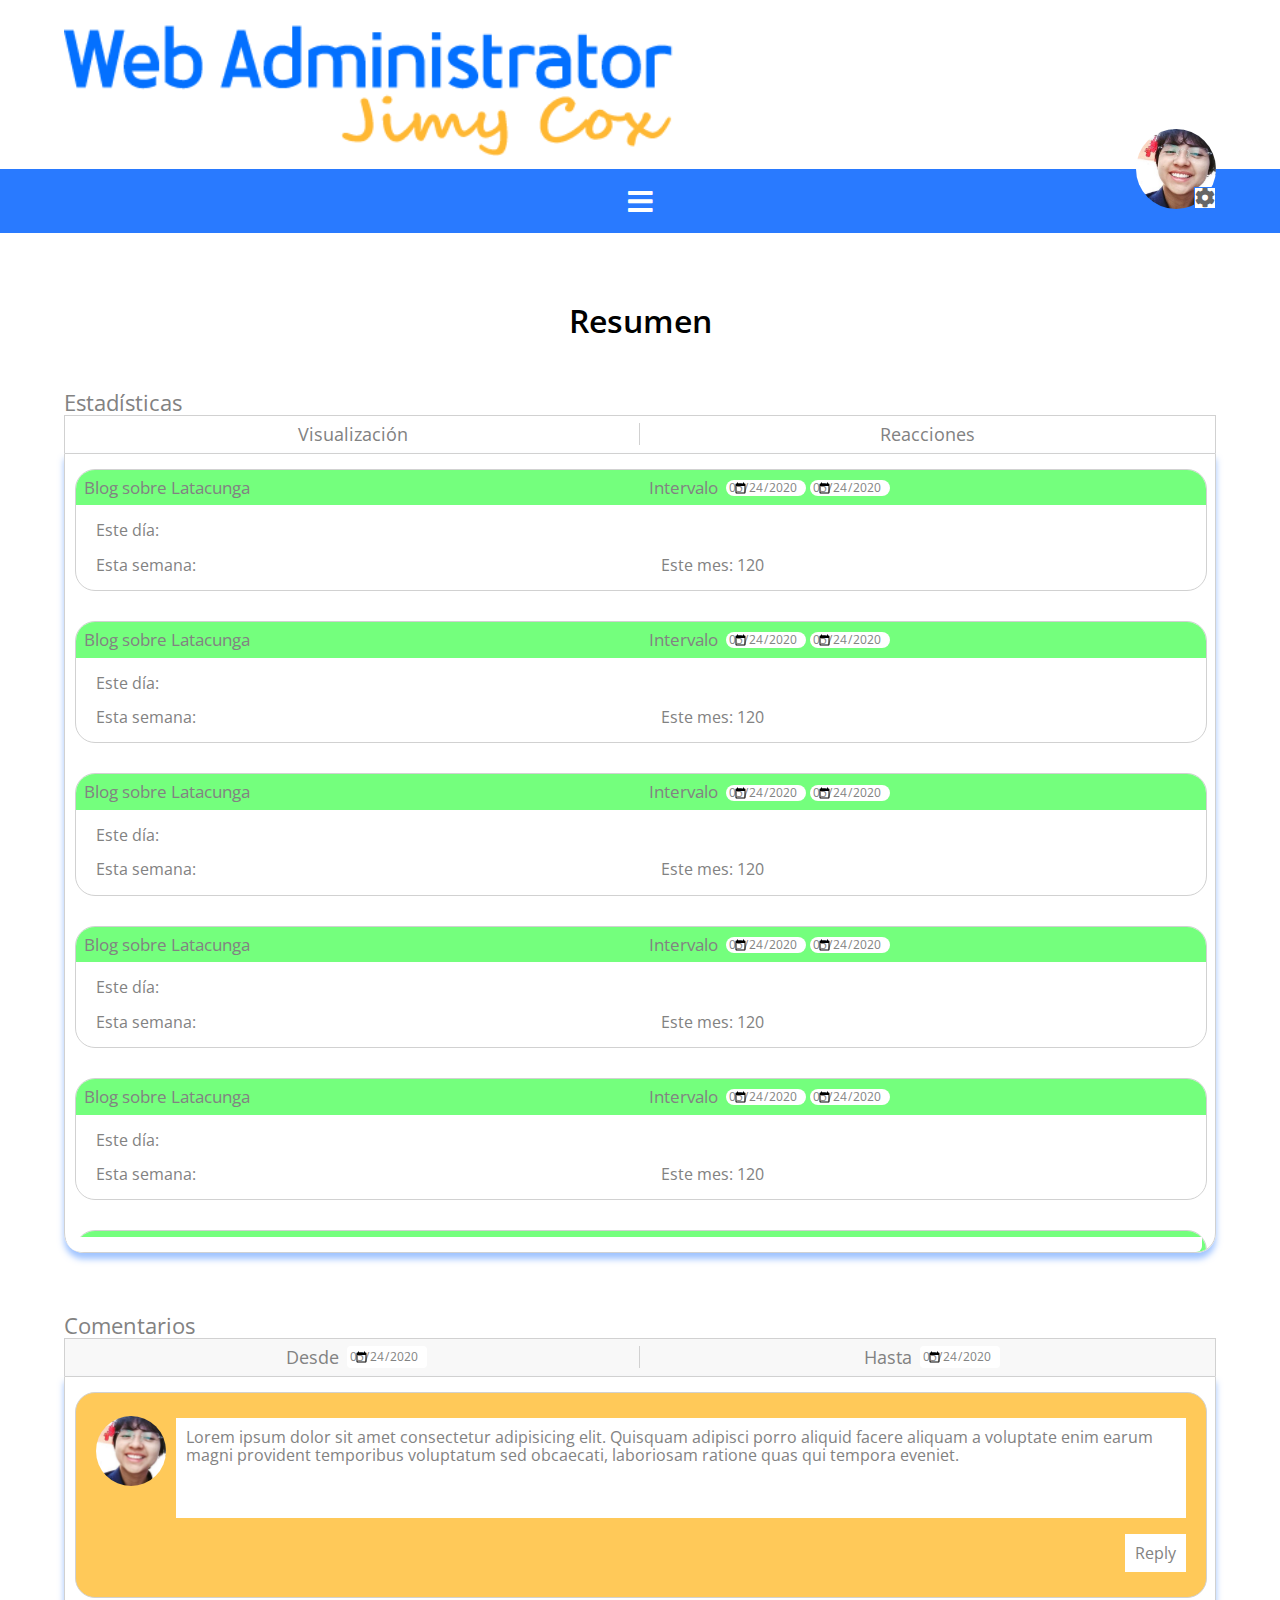
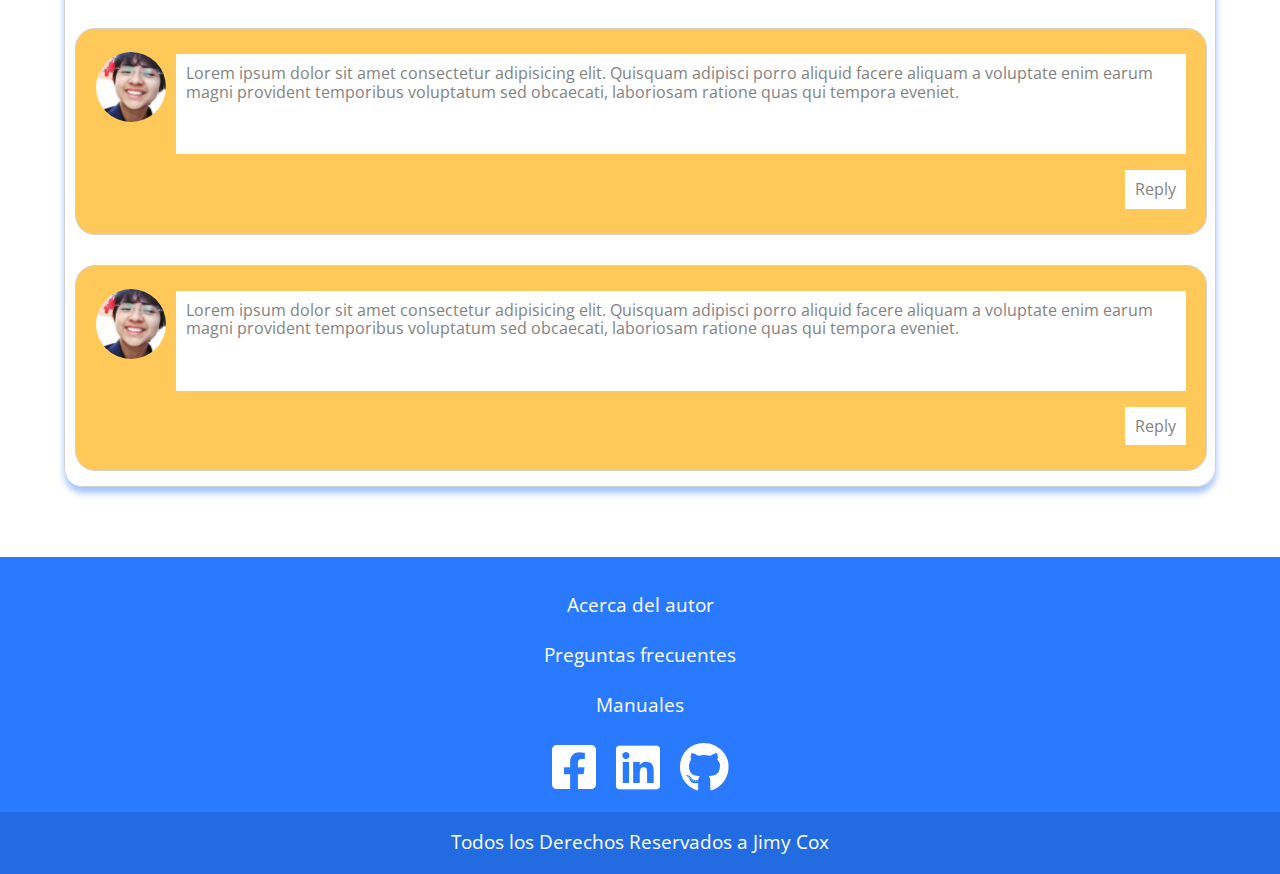
==== index.html @ 7168eea7 "Front End Index.html terminado" ====
<!DOCTYPE html>
<html lang="en">
<head>
    <meta charset="UTF-8">
    <meta name="viewport" content="width=device-width, initial-scale=1.0">
    
    <link href="https://fonts.googleapis.com/css2?family=Open+Sans:wght@400;600;700&display=swap" rel="stylesheet">
    <link rel="stylesheet" href="css/normalize.css">
    <link rel="stylesheet" href="fontawesome/css/all.min.css">
    <link rel="stylesheet" href="css/styles.css">
    <title>Web Administrator</title>
</head>
<body>
    <header>
        <div class="contenedor">
            <a href="index.html"><img src="Iconos/logo.png" alt="Logo Web Administrator"></a>
        </div>
        <nav class="barra">

            <div class="contenedor">
                
                    <label for="trigger" id="palanca" class="centrar-texto"><i class="fas fa-bars"></i></label>
                    <input type="checkbox" id="trigger">
                    
                <ul class="opciones">
                    <li class="centrar-texto"><a href="publicar.html">Publicar</a></li>
                    <li class="centrar-texto"><a href="administrar.html">Administrar</a></li>
                </ul>

                <div class="perfil">
                    <div class="usuario">
                        <i class="fas fa-cog"></i>
                        <img src="img/user.jpg" alt="usuario">
                        
                    </div>
                </div>
            </div>
            
        </nav>
    </header>

    <main class="contenedor resumen">
        <h1 class="centrar-texto">Resumen</h1>

        
        <section>
            <h2>Estadísticas</h2>
            
            <div class="card-dosTitulo">
                <h3 class="centrar-texto">Visualización</h3>
                <h3 class="centrar-texto">Reacciones</h3>
            </div>
                
            <div class="borde-corte">
                <ul class="card">
                    <li class="opcion-card">
                        <div class="opcion-dosTitulo estadistica"><!---Ya hablo de este tema-->
                            <h4>Blog sobre Latacunga</h4>
                            <div class="sub-contenido">
                                <h4>Intervalo</h4>
                                <div class="intervalo">
                                    <input type="date" id="start" name="trip-start"
                                    value="2020-05-24"
                                    min="2020-02-24" max="2020-05-24" required="required">

                                    <input type="date" id="end" name="trip-start"
                                        value="2020-05-24"
                                        min="2020-02-24" max="2020-05-24" required="required">
                                </div>
                            </div>
                        </div>
                        <!--Contenido de la opcion-->
                        <div class="contenido-flexible contenido-estadistica">
                            <div>
                                <p>Este día:</p>
                                <p>Esta semana:</p>
                            </div>
                            <p>Este mes: <span>120</span></p>
                        </div>
                    </li>

                    <li class="opcion-card">
                        <div class="opcion-dosTitulo estadistica"><!---Ya hablo de este tema-->
                            <h4>Blog sobre Latacunga</h4>
                            <div class="sub-contenido">
                                <h4>Intervalo</h4>
                                <div class="intervalo">
                                    <input type="date" id="start" name="trip-start"
                                    value="2020-05-24"
                                    min="2020-02-24" max="2020-05-24" required="required">

                                    <input type="date" id="end" name="trip-start"
                                        value="2020-05-24"
                                        min="2020-02-24" max="2020-05-24" required="required">
                                </div>
                            </div>
                        </div>
                        <!--Contenido de la opcion-->
                        <div class="contenido-flexible contenido-estadistica">
                            <div>
                                <p>Este día:</p>
                                <p>Esta semana:</p>
                            </div>
                            <p>Este mes: <span>120</span></p>
                        </div>
                    </li>

                    <li class="opcion-card">
                        <div class="opcion-dosTitulo estadistica"><!---Ya hablo de este tema-->
                            <h4>Blog sobre Latacunga</h4>
                            <div class="sub-contenido">
                                <h4>Intervalo</h4>
                                <div class="intervalo">
                                    <input type="date" id="start" name="trip-start"
                                    value="2020-05-24"
                                    min="2020-02-24" max="2020-05-24" required="required">

                                    <input type="date" id="end" name="trip-start"
                                        value="2020-05-24"
                                        min="2020-02-24" max="2020-05-24" required="required">
                                </div>
                            </div>
                        </div>
                        <!--Contenido de la opcion-->
                        <div class="contenido-flexible contenido-estadistica">
                            <div>
                                <p>Este día:</p>
                                <p>Esta semana:</p>
                            </div>
                            <p>Este mes: <span>120</span></p>
                        </div>
                    </li>

                    <li class="opcion-card">
                        <div class="opcion-dosTitulo estadistica"><!---Ya hablo de este tema-->
                            <h4>Blog sobre Latacunga</h4>
                            <div class="sub-contenido">
                                <h4>Intervalo</h4>
                                <div class="intervalo">
                                    <input type="date" id="start" name="trip-start"
                                    value="2020-05-24"
                                    min="2020-02-24" max="2020-05-24" required="required">

                                    <input type="date" id="end" name="trip-start"
                                        value="2020-05-24"
                                        min="2020-02-24" max="2020-05-24" required="required">
                                </div>
                            </div>
                        </div>
                        <!--Contenido de la opcion-->
                        <div class="contenido-flexible contenido-estadistica">
                            <div>
                                <p>Este día:</p>
                                <p>Esta semana:</p>
                            </div>
                            <p>Este mes: <span>120</span></p>
                        </div>
                    </li>


                    <li class="opcion-card">
                        <div class="opcion-dosTitulo estadistica"><!---Ya hablo de este tema-->
                            <h4>Blog sobre Latacunga</h4>
                            <div class="sub-contenido">
                                <h4>Intervalo</h4>
                                <div class="intervalo">
                                    <input type="date" id="start" name="trip-start"
                                    value="2020-05-24"
                                    min="2020-02-24" max="2020-05-24" required="required">

                                    <input type="date" id="end" name="trip-start"
                                        value="2020-05-24"
                                        min="2020-02-24" max="2020-05-24" required="required">
                                </div>
                            </div>
                        </div>
                        <!--Contenido de la opcion-->
                        <div class="contenido-flexible contenido-estadistica">
                            <div>
                                <p>Este día:</p>
                                <p>Esta semana:</p>
                            </div>
                            <p>Este mes: <span>120</span></p>
                        </div>
                    </li>


                    <li class="opcion-card">
                        <div class="opcion-dosTitulo estadistica"><!---Ya hablo de este tema-->
                            <h4>Blog sobre Latacunga</h4>
                            <div class="sub-contenido">
                                <h4>Intervalo</h4>
                                <div class="intervalo">
                                    <input type="date" id="start" name="trip-start"
                                    value="2020-05-24"
                                    min="2020-02-24" max="2020-05-24" required="required">

                                    <input type="date" id="end" name="trip-start"
                                        value="2020-05-24"
                                        min="2020-02-24" max="2020-05-24" required="required">
                                </div>
                            </div>
                        </div>
                        <!--Contenido de la opcion-->
                        <div class="contenido-flexible contenido-estadistica">
                            <div>
                                <p>Este día:</p>
                                <p>Esta semana:</p>
                            </div>
                            <p>Este mes: <span>120</span></p>
                        </div>
                    </li>
                </ul>
            </div>
        </section>


<!---------------Comentario--------------->
        <section>
            <h2>Comentarios</h2>
            <div class="card-dosTitulo">
                <div class="sub-contenido">
                    <h3 class="">Desde</h3>
                    <div class="intervalo comentario">
                        <input type="date" id="start" name="trip-start"
                                value="2020-05-24"
                                min="2020-02-24" max="2020-05-24" required="required">
                    </div>
                </div>
                <div class="sub-contenido">
                    <h3 class="">Hasta</h3>
                    <div class="intervalo comentario">
                        <input type="date" id="start" name="trip-start"
                        value="2020-05-24"
                        min="2020-02-24" max="2020-05-24" required="required">
                    </div>
                </div>
            </div>
            
            <div class="borde-corte">
                <ul class="card">
                    <li class="opcion-card comentario">
                        <div class="contenido-flexible">
                                <img src="img/user.jpg" alt="user">
                            <!--Comentario-->
                            <div class="contenedor-comentario">
                                <div class="contenido-comentario">
                                    <p>Lorem ipsum dolor sit amet consectetur adipisicing elit. 
                                        Quisquam adipisci porro aliquid facere aliquam a voluptate 
                                        enim earum magni provident temporibus voluptatum sed obcaecati, 
                                        laboriosam ratione quas qui tempora eveniet.</p>
                                    
                                </div>
                                <p class="boton-repply">Reply</p>
                            </div>
                        </div>
                    </li>

                    <li class="opcion-card comentario">
                        <div class="contenido-flexible">
                                <img src="img/user.jpg" alt="user">
                            <!--Comentario-->
                            <div class="contenedor-comentario">
                                <div class="contenido-comentario">
                                    <p>Lorem ipsum dolor sit amet consectetur adipisicing elit. 
                                        Quisquam adipisci porro aliquid facere aliquam a voluptate 
                                        enim earum magni provident temporibus voluptatum sed obcaecati, 
                                        laboriosam ratione quas qui tempora eveniet.</p>
                                    
                                </div>
                                <p class="boton-repply">Reply</p>
                            </div>
                        </div>
                    </li>

                    <li class="opcion-card comentario">
                        <div class="contenido-flexible">
                                <img src="img/user.jpg" alt="user">
                            <!--Comentario-->
                            <div class="contenedor-comentario">
                                <div class="contenido-comentario">
                                    <p>Lorem ipsum dolor sit amet consectetur adipisicing elit. 
                                        Quisquam adipisci porro aliquid facere aliquam a voluptate 
                                        enim earum magni provident temporibus voluptatum sed obcaecati, 
                                        laboriosam ratione quas qui tempora eveniet.</p>
                                    
                                </div>
                                <p class="boton-repply">Reply</p>
                            </div>
                        </div>
                    </li>

                </ul>
            </div>   
    
        </section>
    </main>

    <footer class="site-footer">
        <div class="contenedor">
            <ul class="informacion">
                <li><a href="">Acerca del autor</a></li>
                <li><a href="">Preguntas frecuentes</a></li>
                <li><a href="">Manuales</a></li>
            </ul>
            
            <ul class="redes-sociales">
                <li><a href=""><i class="fab fa-facebook-square"></i></a></li>
                <li><a href=""><i class="fab fa-linkedin"></i></a></li>
                <li><a href=""><i class="fab fa-github"></i></a></li>
            </ul>
            
            
        </div>
        <div class="barra-footer">
            <p class="centrar-texto">Todos los Derechos Reservados a Jimy Cox</p>
        </div>
    </footer>
</body>
</html>
---- css/styles.css ----
:root{
    --color-principal: #297AFF;
    --color-durazno: #FFC959;
    --color-letrasBody: #828282;
    --color-bordes: #D1D1D1;

    --fuente-principal: 'Open Sans', sans-serif;
}

html {
    box-sizing: border-box;
    font-size: 62.5%;
    font-family: var(--fuente-principal);
}
*, *:before, *:after {
    box-sizing: inherit;
}
body{
    font-size: 1.4rem;
    min-width: 323px;
    margin: 0rem;
}
h1{
    margin: 7rem 0rem 5rem 0rem;
    font-weight: 600;
    font-size: 3.2rem;
}
h2,
label{
    color: var(--color-letrasBody);
    font-weight: 400;
    margin: 0rem;
    font-size: 2.2rem;
}
input{
    border: 1px solid var(--color-bordes);
}
h3{
    margin: 0rem;
    padding: 0.8rem;
    font-weight: 400;
    color: var(--color-letrasBody);
    font-size: 1.8rem;
}
h4{
    margin: 0rem;
    padding: 0.8rem;
    font-weight: 400;
    color: var(--color-letrasBody);
    font-size: 1.7rem;
}
p{
    font-size: 1.6rem;
    color: var(--color-letrasBody);
}
img{
    width: 100%;
}
ul{
    list-style: none;
    padding: 0;
    margin: 0rem;
}
a{
    text-decoration: none;
    margin: 0rem;
}
/**Utilidades**/
.contenedor{
    max-width: 120rem;
    width: 90%;
    margin: 0 auto;
}
.centrar-texto{
    text-align: center;
}
.clearfix{
    overflow: hidden;
}
.card{
    width: 100%;
    border: 1px solid var(--color-bordes);
    box-shadow: 0px 6px 6px 0px rgba(66, 138, 255, 0.5);
    border-bottom-right-radius: 2rem;
    border-bottom-left-radius: 2rem;
    max-height: 80rem;
    overflow: auto;
}
.borde-corte{
    position: relative;
}
.borde-corte:after{
    position: absolute;
    content: "";
    bottom: 1px;
    height: 1.5rem;
    left: 2px;
    right: 1.4rem;
    background-color: white;
    border-bottom-left-radius: 2rem;
    border-bottom-right-radius: .8rem;
}
.card::-webkit-scrollbar {
    width: 9px;
}
.card::-webkit-scrollbar-thumb{
    background-color: #aaaaaa;
    border-radius: 25px;
    border-right: 1px solid white;
    position: relative;
}
.card-dosTitulo{
    display: flex;
    border-top: 1px solid var(--color-bordes);
    border-left: 1px solid var(--color-bordes);
    border-right: 1px solid var(--color-bordes);
    flex-wrap: wrap;
    /*justify-content: space-between;*/
}
.opcion-card{
    margin: 0rem .8rem 3rem 1rem;
    border: 1px solid var(--color-bordes);
    border-radius: 2rem;
    overflow: hidden;
}
.card > li:first-of-type{
    margin-top: 1.5rem;
}
.card > li:last-of-type{
    margin-bottom: 1.5rem;
}
.opcion-dosTitulo{
    display: flex;
    flex-wrap: wrap;
}
.boton-repply{
    padding: 1rem;
    background-color: white;
    transition: background-color 1s;
    cursor: pointer;
    display: inline-block;
    float: right;
    margin-bottom: 0rem;
}
.boton-repply:hover{
    padding: 1rem;
    background-color: #82828236;
}
/***Resumen contenido***/
.resumen section:last-of-type{
    margin-top: 6rem;
    margin-bottom: 6rem;
}

.subtitulo{
    padding:1rem 2rem;
    border: 1px solid var(--color-bordes);
    background-color: #00000007;
}

.contenido-flexible{
    display: flex;
}
/***Header***/
header a{
    display: block;
    max-width: 53%;
    margin-top: 1rem;
}

/**Site-Header**/
.site-footer{
    background-color: var(--color-principal);
    margin-top: 7rem;
    padding-top: 1.5rem;
    width: 100%;
}

.informacion li{
    line-height: 3rem;
    text-align: center;
    margin-top: 1.8rem;
}
.informacion a{
    display: inline-block;
    font-size: 1.9rem;
    color:white;
}
.informacion a:hover{
    color: #D1D1D1;
}

.redes-sociales{
    margin-top: 2rem;
    display: flex;
    justify-content: center;
    margin-bottom: 2rem;
}
.redes-sociales li{
    line-height: 0rem;
    font-size: 5rem;
    margin-left: 2rem;
}
.redes-sociales li:first-of-type{
    margin-left: 0rem;
}
.redes-sociales i{
    color: white;
}
.redes-sociales i:hover{
    color: #D1D1D1;
}

.barra-footer{
    background-color: #236be0;
}
.barra-footer p{
    margin: 0rem;
    color: white;
    padding: 2rem;
    font-size: 1.9rem;
}
/**Barra**/
.barra{
    background-color: var(--color-principal);

}
header .contenedor{
    padding: 1rem 0rem;
    position: relative;
}
.opciones{
    margin: 0rem;
    max-height: 0rem;
    transition: max-height 1s;
    overflow: hidden;
}
.opciones li{
    font-size: 2.5rem;
}
.opciones a{
    margin: 0rem;
    max-width: 100%;
    padding: 0.8rem;
    color: white;
}
.opciones a:hover{
    background-color: var(--color-durazno);
}
/**Menú responsive**/
#palanca{
    padding: 0.6rem;
    display: block;
    font-size: 2.8rem;
    color: white;
}
#palanca:hover{
    cursor: pointer;
    background-color: var(--color-durazno);
}
#trigger{
    display: none;
}
#trigger:checked ~ .opciones{
    max-height: 18rem;
    transition: max-height 1s;
}

/*************usuario**************/

.usuario{
    position: relative;
    width: 8rem;
}
.perfil{
    position: absolute;
    right: 0px;
    top: -4rem;
}
.usuario i{
    background-color: white;
    font-size: 2rem;
    color: #666666;
    border: 1px solid var(--color-principal);
    position: absolute;
    content: "";
    right: 0px;
    bottom: 3px;
}
.usuario img{
    border-radius: 10rem;
}

/*************RESUMEN****************/
.card-dosTitulo > h3,
.sub-contenido{
    width: 50%;
    min-width: 12rem;
}
.card-dosTitulo > h3:hover{
    background-color: #00000007;
    cursor: pointer;
}
.card-dosTitulo > h3:first-of-type{
    position: relative;
}
.card-dosTitulo > h3:first-of-type::after{
    position: absolute;
    border-right: 1px solid var(--color-bordes);
    content: "";
    height: 60%;
    right: 0;
    top: 0;
    bottom: 0;
    margin-top: auto;
    margin-bottom: auto;
}       
/******************/

input[type="date"]::-webkit-inner-spin-button{ 
    display: none; 
    -webkit-appearance: none; 
}

input[type="date"]{
    position: relative;
    font-size: 1.2rem;
    border: none;
    display: inline;
    padding: 0rem;
    width: 8rem;
    color: var(--color-letrasBody);
    border-radius: 2rem;
    padding-left: .2rem;

}
input[type="date"]::-webkit-calendar-picker-indicator{
    position: absolute;
    right: 0;
    background-color: unset;
    color: rgba(255, 255, 255, 0);
    width: 87%;
}

/*****contenido de estadísticas*****/
.opcion-dosTitulo.estadistica{
    background-color: #74FF7D;
}
.opcion-dosTitulo.estadistica > h4,
.opcion-dosTitulo.estadistica > div{
    width: 50%;
    min-width: 12rem;
}
.contenido-flexible.contenido-estadistica{
    flex-wrap: wrap;
}
.contenido-estadistica{
    position: relative;
}
.contenido-estadistica div,
.contenido-estadistica > p{
    width: 50%;
    padding-left: 2rem;
}
.contenido-estadistica > p{
    position: absolute;
    content:"";
    bottom: 0;
    right: 0;
    padding-right: 2rem;
}
/*Intervalo de fecha*/
.sub-contenido{
    display: flex;
    flex-wrap: wrap;
}
.intervalo{
    margin: 0rem 0rem .5rem .8rem;
}
@media (min-width: 611px) {
    .intervalo{
        margin: auto 0rem;
    }
}

/*************COMENTARIOS****************/
.card-dosTitulo > div:first-of-type{
    position: relative;
}
.card-dosTitulo > div:first-of-type::after{
    position: absolute;
    border-right: 1px solid var(--color-bordes);
    content: "";
    height: 60%;
    right: 0;
    top: 0;
    bottom: 0;
    margin-top: auto;
    margin-bottom: auto;
}
.card-dosTitulo .sub-contenido{
    justify-content: center;
}
.card-dosTitulo > div{
    background-color: #00000007;
}
.intervalo.comentario input{
    border-radius: .4rem;
    padding-top: .3rem;
    padding-bottom: .3rem;
}
@media (min-width: 366px) {
    .intervalo.comentario{
        margin: auto 0rem;
    }
}

/*Opcion comentario*/
.opcion-card.comentario{
    background-color: var(--color-durazno);
}
.comentario img{
    width: 7rem;
    height: 7rem;
    margin: 2.3rem 0rem 2rem 2rem;
    border-radius: 50%;
}
.contenedor-comentario{
    flex-grow: 2;
    margin: 2.5rem 2rem 2.5rem 1rem;
    overflow: hidden;
}

.contenido-comentario{
    background-color: white;
    padding: 1rem;
    min-height: 10rem;
    min-width: 10rem;
    overflow: auto; 
}
.contenido-comentario p{
    margin: 0rem;
}


/***Publicar nuevo blog***/
form select{
    background-color: white;
    border: 1px solid var(--color-bordes);
    width: 100%;
    font-size: 1.7rem;
    color: var(--color-letrasBody);
    text-align-last: center;
    border-bottom-right-radius: 3.5rem;
}
form input{
    border-bottom-right-radius: 3.5rem;
    width: 100%;
}
.contenedor-titulo .subtitulo{
    display: inline-block;
    margin-bottom: 1rem;
}
.contenedor-titulo #titulo{
    padding:1rem 2rem;
    font-size: 1.7rem;
    color: var(--color-letrasBody);
    height: 4.7rem;
}
#categoria option{
    color: var(--color-letrasBody);
    font-family: var(--fuente-principal);
    font-size: 1.7rem;
}
.formulario-edicion > .contenido-flexible{
    margin-bottom: 3rem;
}
.formulario-edicion > .contenido-flexible > div{
    margin-right: 1rem;
}
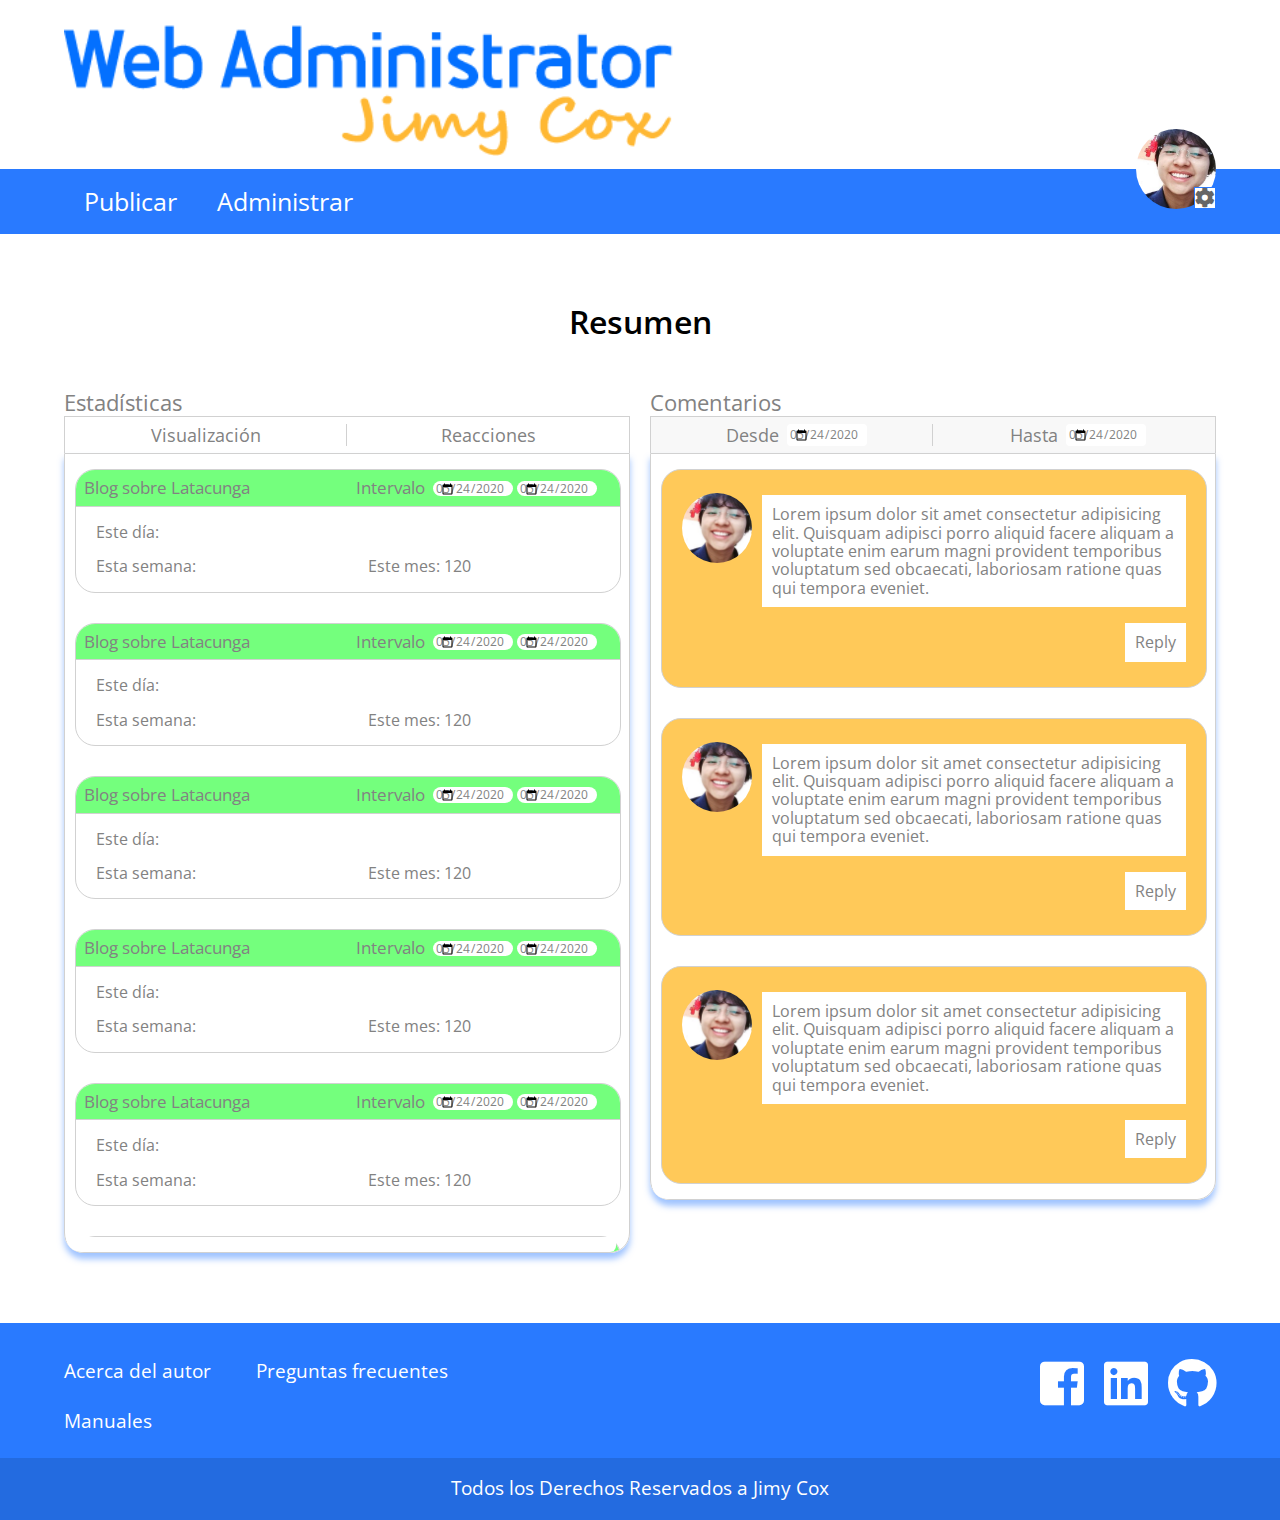
==== commit bb339282: "Front End - Versión Desktop finalizada" ====
--- a/index.html
+++ b/index.html
@@ -39,261 +39,262 @@
         </nav>
     </header>
 
-    <main class="contenedor resumen">
+    <main class="contenedor">
         <h1 class="centrar-texto">Resumen</h1>
 
-        
-        <section>
-            <h2>Estadísticas</h2>
-            
-            <div class="card-dosTitulo">
-                <h3 class="centrar-texto">Visualización</h3>
-                <h3 class="centrar-texto">Reacciones</h3>
-            </div>
+        <div class="resumen">
+            <section>
+                <h2>Estadísticas</h2>
                 
-            <div class="borde-corte">
-                <ul class="card">
-                    <li class="opcion-card">
-                        <div class="opcion-dosTitulo estadistica"><!---Ya hablo de este tema-->
-                            <h4>Blog sobre Latacunga</h4>
-                            <div class="sub-contenido">
-                                <h4>Intervalo</h4>
-                                <div class="intervalo">
-                                    <input type="date" id="start" name="trip-start"
+                <div class="card-dosTitulo">
+                    <h3 class="centrar-texto">Visualización</h3>
+                    <h3 class="centrar-texto">Reacciones</h3>
+                </div>
+                    
+                <div class="borde-corte">
+                    <ul class="card">
+                        <li class="opcion-card">
+                            <div class="opcion-dosTitulo estadistica"><!---Ya hablo de este tema-->
+                                <h4>Blog sobre Latacunga</h4>
+                                <div class="sub-contenido">
+                                    <h4>Intervalo</h4>
+                                    <div class="intervalo">
+                                        <input type="date" id="start" name="trip-start"
+                                        value="2020-05-24"
+                                        min="2020-02-24" max="2020-05-24" required="required">
+
+                                        <input type="date" id="end" name="trip-start"
+                                            value="2020-05-24"
+                                            min="2020-02-24" max="2020-05-24" required="required">
+                                    </div>
+                                </div>
+                            </div>
+                            <!--Contenido de la opcion-->
+                            <div class="contenido-flexible contenido-estadistica">
+                                <div>
+                                    <p>Este día:</p>
+                                    <p>Esta semana:</p>
+                                </div>
+                                <p>Este mes: <span>120</span></p>
+                            </div>
+                        </li>
+
+                        <li class="opcion-card">
+                            <div class="opcion-dosTitulo estadistica"><!---Ya hablo de este tema-->
+                                <h4>Blog sobre Latacunga</h4>
+                                <div class="sub-contenido">
+                                    <h4>Intervalo</h4>
+                                    <div class="intervalo">
+                                        <input type="date" id="start" name="trip-start"
+                                        value="2020-05-24"
+                                        min="2020-02-24" max="2020-05-24" required="required">
+
+                                        <input type="date" id="end" name="trip-start"
+                                            value="2020-05-24"
+                                            min="2020-02-24" max="2020-05-24" required="required">
+                                    </div>
+                                </div>
+                            </div>
+                            <!--Contenido de la opcion-->
+                            <div class="contenido-flexible contenido-estadistica">
+                                <div>
+                                    <p>Este día:</p>
+                                    <p>Esta semana:</p>
+                                </div>
+                                <p>Este mes: <span>120</span></p>
+                            </div>
+                        </li>
+
+                        <li class="opcion-card">
+                            <div class="opcion-dosTitulo estadistica"><!---Ya hablo de este tema-->
+                                <h4>Blog sobre Latacunga</h4>
+                                <div class="sub-contenido">
+                                    <h4>Intervalo</h4>
+                                    <div class="intervalo">
+                                        <input type="date" id="start" name="trip-start"
+                                        value="2020-05-24"
+                                        min="2020-02-24" max="2020-05-24" required="required">
+
+                                        <input type="date" id="end" name="trip-start"
+                                            value="2020-05-24"
+                                            min="2020-02-24" max="2020-05-24" required="required">
+                                    </div>
+                                </div>
+                            </div>
+                            <!--Contenido de la opcion-->
+                            <div class="contenido-flexible contenido-estadistica">
+                                <div>
+                                    <p>Este día:</p>
+                                    <p>Esta semana:</p>
+                                </div>
+                                <p>Este mes: <span>120</span></p>
+                            </div>
+                        </li>
+
+                        <li class="opcion-card">
+                            <div class="opcion-dosTitulo estadistica"><!---Ya hablo de este tema-->
+                                <h4>Blog sobre Latacunga</h4>
+                                <div class="sub-contenido">
+                                    <h4>Intervalo</h4>
+                                    <div class="intervalo">
+                                        <input type="date" id="start" name="trip-start"
+                                        value="2020-05-24"
+                                        min="2020-02-24" max="2020-05-24" required="required">
+
+                                        <input type="date" id="end" name="trip-start"
+                                            value="2020-05-24"
+                                            min="2020-02-24" max="2020-05-24" required="required">
+                                    </div>
+                                </div>
+                            </div>
+                            <!--Contenido de la opcion-->
+                            <div class="contenido-flexible contenido-estadistica">
+                                <div>
+                                    <p>Este día:</p>
+                                    <p>Esta semana:</p>
+                                </div>
+                                <p>Este mes: <span>120</span></p>
+                            </div>
+                        </li>
+
+
+                        <li class="opcion-card">
+                            <div class="opcion-dosTitulo estadistica"><!---Ya hablo de este tema-->
+                                <h4>Blog sobre Latacunga</h4>
+                                <div class="sub-contenido">
+                                    <h4>Intervalo</h4>
+                                    <div class="intervalo">
+                                        <input type="date" id="start" name="trip-start"
+                                        value="2020-05-24"
+                                        min="2020-02-24" max="2020-05-24" required="required">
+
+                                        <input type="date" id="end" name="trip-start"
+                                            value="2020-05-24"
+                                            min="2020-02-24" max="2020-05-24" required="required">
+                                    </div>
+                                </div>
+                            </div>
+                            <!--Contenido de la opcion-->
+                            <div class="contenido-flexible contenido-estadistica">
+                                <div>
+                                    <p>Este día:</p>
+                                    <p>Esta semana:</p>
+                                </div>
+                                <p>Este mes: <span>120</span></p>
+                            </div>
+                        </li>
+
+
+                        <li class="opcion-card">
+                            <div class="opcion-dosTitulo estadistica"><!---Ya hablo de este tema-->
+                                <h4>Blog sobre Latacunga</h4>
+                                <div class="sub-contenido">
+                                    <h4>Intervalo</h4>
+                                    <div class="intervalo">
+                                        <input type="date" id="start" name="trip-start"
+                                        value="2020-05-24"
+                                        min="2020-02-24" max="2020-05-24" required="required">
+
+                                        <input type="date" id="end" name="trip-start"
+                                            value="2020-05-24"
+                                            min="2020-02-24" max="2020-05-24" required="required">
+                                    </div>
+                                </div>
+                            </div>
+                            <!--Contenido de la opcion-->
+                            <div class="contenido-flexible contenido-estadistica">
+                                <div>
+                                    <p>Este día:</p>
+                                    <p>Esta semana:</p>
+                                </div>
+                                <p>Este mes: <span>120</span></p>
+                            </div>
+                        </li>
+                    </ul>
+                </div>
+            </section>
+
+
+    <!---------------Comentario--------------->
+            <section>
+                <h2>Comentarios</h2>
+                <div class="card-dosTitulo">
+                    <div class="sub-contenido">
+                        <h3 class="">Desde</h3>
+                        <div class="intervalo comentario">
+                            <input type="date" id="start" name="trip-start"
                                     value="2020-05-24"
                                     min="2020-02-24" max="2020-05-24" required="required">
-
-                                    <input type="date" id="end" name="trip-start"
-                                        value="2020-05-24"
-                                        min="2020-02-24" max="2020-05-24" required="required">
-                                </div>
-                            </div>
                         </div>
-                        <!--Contenido de la opcion-->
-                        <div class="contenido-flexible contenido-estadistica">
-                            <div>
-                                <p>Este día:</p>
-                                <p>Esta semana:</p>
-                            </div>
-                            <p>Este mes: <span>120</span></p>
+                    </div>
+                    <div class="sub-contenido">
+                        <h3 class="">Hasta</h3>
+                        <div class="intervalo comentario">
+                            <input type="date" id="start" name="trip-start"
+                            value="2020-05-24"
+                            min="2020-02-24" max="2020-05-24" required="required">
                         </div>
-                    </li>
-
-                    <li class="opcion-card">
-                        <div class="opcion-dosTitulo estadistica"><!---Ya hablo de este tema-->
-                            <h4>Blog sobre Latacunga</h4>
-                            <div class="sub-contenido">
-                                <h4>Intervalo</h4>
-                                <div class="intervalo">
-                                    <input type="date" id="start" name="trip-start"
-                                    value="2020-05-24"
-                                    min="2020-02-24" max="2020-05-24" required="required">
-
-                                    <input type="date" id="end" name="trip-start"
-                                        value="2020-05-24"
-                                        min="2020-02-24" max="2020-05-24" required="required">
-                                </div>
-                            </div>
-                        </div>
-                        <!--Contenido de la opcion-->
-                        <div class="contenido-flexible contenido-estadistica">
-                            <div>
-                                <p>Este día:</p>
-                                <p>Esta semana:</p>
-                            </div>
-                            <p>Este mes: <span>120</span></p>
-                        </div>
-                    </li>
-
-                    <li class="opcion-card">
-                        <div class="opcion-dosTitulo estadistica"><!---Ya hablo de este tema-->
-                            <h4>Blog sobre Latacunga</h4>
-                            <div class="sub-contenido">
-                                <h4>Intervalo</h4>
-                                <div class="intervalo">
-                                    <input type="date" id="start" name="trip-start"
-                                    value="2020-05-24"
-                                    min="2020-02-24" max="2020-05-24" required="required">
-
-                                    <input type="date" id="end" name="trip-start"
-                                        value="2020-05-24"
-                                        min="2020-02-24" max="2020-05-24" required="required">
-                                </div>
-                            </div>
-                        </div>
-                        <!--Contenido de la opcion-->
-                        <div class="contenido-flexible contenido-estadistica">
-                            <div>
-                                <p>Este día:</p>
-                                <p>Esta semana:</p>
-                            </div>
-                            <p>Este mes: <span>120</span></p>
-                        </div>
-                    </li>
-
-                    <li class="opcion-card">
-                        <div class="opcion-dosTitulo estadistica"><!---Ya hablo de este tema-->
-                            <h4>Blog sobre Latacunga</h4>
-                            <div class="sub-contenido">
-                                <h4>Intervalo</h4>
-                                <div class="intervalo">
-                                    <input type="date" id="start" name="trip-start"
-                                    value="2020-05-24"
-                                    min="2020-02-24" max="2020-05-24" required="required">
-
-                                    <input type="date" id="end" name="trip-start"
-                                        value="2020-05-24"
-                                        min="2020-02-24" max="2020-05-24" required="required">
-                                </div>
-                            </div>
-                        </div>
-                        <!--Contenido de la opcion-->
-                        <div class="contenido-flexible contenido-estadistica">
-                            <div>
-                                <p>Este día:</p>
-                                <p>Esta semana:</p>
-                            </div>
-                            <p>Este mes: <span>120</span></p>
-                        </div>
-                    </li>
-
-
-                    <li class="opcion-card">
-                        <div class="opcion-dosTitulo estadistica"><!---Ya hablo de este tema-->
-                            <h4>Blog sobre Latacunga</h4>
-                            <div class="sub-contenido">
-                                <h4>Intervalo</h4>
-                                <div class="intervalo">
-                                    <input type="date" id="start" name="trip-start"
-                                    value="2020-05-24"
-                                    min="2020-02-24" max="2020-05-24" required="required">
-
-                                    <input type="date" id="end" name="trip-start"
-                                        value="2020-05-24"
-                                        min="2020-02-24" max="2020-05-24" required="required">
-                                </div>
-                            </div>
-                        </div>
-                        <!--Contenido de la opcion-->
-                        <div class="contenido-flexible contenido-estadistica">
-                            <div>
-                                <p>Este día:</p>
-                                <p>Esta semana:</p>
-                            </div>
-                            <p>Este mes: <span>120</span></p>
-                        </div>
-                    </li>
-
-
-                    <li class="opcion-card">
-                        <div class="opcion-dosTitulo estadistica"><!---Ya hablo de este tema-->
-                            <h4>Blog sobre Latacunga</h4>
-                            <div class="sub-contenido">
-                                <h4>Intervalo</h4>
-                                <div class="intervalo">
-                                    <input type="date" id="start" name="trip-start"
-                                    value="2020-05-24"
-                                    min="2020-02-24" max="2020-05-24" required="required">
-
-                                    <input type="date" id="end" name="trip-start"
-                                        value="2020-05-24"
-                                        min="2020-02-24" max="2020-05-24" required="required">
-                                </div>
-                            </div>
-                        </div>
-                        <!--Contenido de la opcion-->
-                        <div class="contenido-flexible contenido-estadistica">
-                            <div>
-                                <p>Este día:</p>
-                                <p>Esta semana:</p>
-                            </div>
-                            <p>Este mes: <span>120</span></p>
-                        </div>
-                    </li>
-                </ul>
-            </div>
-        </section>
-
-
-<!---------------Comentario--------------->
-        <section>
-            <h2>Comentarios</h2>
-            <div class="card-dosTitulo">
-                <div class="sub-contenido">
-                    <h3 class="">Desde</h3>
-                    <div class="intervalo comentario">
-                        <input type="date" id="start" name="trip-start"
-                                value="2020-05-24"
-                                min="2020-02-24" max="2020-05-24" required="required">
                     </div>
                 </div>
-                <div class="sub-contenido">
-                    <h3 class="">Hasta</h3>
-                    <div class="intervalo comentario">
-                        <input type="date" id="start" name="trip-start"
-                        value="2020-05-24"
-                        min="2020-02-24" max="2020-05-24" required="required">
-                    </div>
-                </div>
-            </div>
-            
-            <div class="borde-corte">
-                <ul class="card">
-                    <li class="opcion-card comentario">
-                        <div class="contenido-flexible">
-                                <img src="img/user.jpg" alt="user">
-                            <!--Comentario-->
-                            <div class="contenedor-comentario">
-                                <div class="contenido-comentario">
-                                    <p>Lorem ipsum dolor sit amet consectetur adipisicing elit. 
-                                        Quisquam adipisci porro aliquid facere aliquam a voluptate 
-                                        enim earum magni provident temporibus voluptatum sed obcaecati, 
-                                        laboriosam ratione quas qui tempora eveniet.</p>
-                                    
-                                </div>
-                                <p class="boton-repply">Reply</p>
-                            </div>
-                        </div>
-                    </li>
-
-                    <li class="opcion-card comentario">
-                        <div class="contenido-flexible">
-                                <img src="img/user.jpg" alt="user">
-                            <!--Comentario-->
-                            <div class="contenedor-comentario">
-                                <div class="contenido-comentario">
-                                    <p>Lorem ipsum dolor sit amet consectetur adipisicing elit. 
-                                        Quisquam adipisci porro aliquid facere aliquam a voluptate 
-                                        enim earum magni provident temporibus voluptatum sed obcaecati, 
-                                        laboriosam ratione quas qui tempora eveniet.</p>
-                                    
-                                </div>
-                                <p class="boton-repply">Reply</p>
-                            </div>
-                        </div>
-                    </li>
-
-                    <li class="opcion-card comentario">
-                        <div class="contenido-flexible">
-                                <img src="img/user.jpg" alt="user">
-                            <!--Comentario-->
-                            <div class="contenedor-comentario">
-                                <div class="contenido-comentario">
-                                    <p>Lorem ipsum dolor sit amet consectetur adipisicing elit. 
-                                        Quisquam adipisci porro aliquid facere aliquam a voluptate 
-                                        enim earum magni provident temporibus voluptatum sed obcaecati, 
-                                        laboriosam ratione quas qui tempora eveniet.</p>
-                                    
-                                </div>
-                                <p class="boton-repply">Reply</p>
-                            </div>
-                        </div>
-                    </li>
-
-                </ul>
-            </div>   
-    
-        </section>
+                
+                <div class="borde-corte">
+                    <ul class="card">
+                        <li class="opcion-card comentario">
+                            <div class="contenido-flexible">
+                                    <img src="img/user.jpg" alt="user">
+                                <!--Comentario-->
+                                <div class="contenedor-comentario">
+                                    <div class="contenido-comentario">
+                                        <p>Lorem ipsum dolor sit amet consectetur adipisicing elit. 
+                                            Quisquam adipisci porro aliquid facere aliquam a voluptate 
+                                            enim earum magni provident temporibus voluptatum sed obcaecati, 
+                                            laboriosam ratione quas qui tempora eveniet.</p>
+                                        
+                                    </div>
+                                    <p class="boton-repply">Reply</p>
+                                </div>
+                            </div>
+                        </li>
+
+                        <li class="opcion-card comentario">
+                            <div class="contenido-flexible">
+                                    <img src="img/user.jpg" alt="user">
+                                <!--Comentario-->
+                                <div class="contenedor-comentario">
+                                    <div class="contenido-comentario">
+                                        <p>Lorem ipsum dolor sit amet consectetur adipisicing elit. 
+                                            Quisquam adipisci porro aliquid facere aliquam a voluptate 
+                                            enim earum magni provident temporibus voluptatum sed obcaecati, 
+                                            laboriosam ratione quas qui tempora eveniet.</p>
+                                        
+                                    </div>
+                                    <p class="boton-repply">Reply</p>
+                                </div>
+                            </div>
+                        </li>
+
+                        <li class="opcion-card comentario">
+                            <div class="contenido-flexible">
+                                    <img src="img/user.jpg" alt="user">
+                                <!--Comentario-->
+                                <div class="contenedor-comentario">
+                                    <div class="contenido-comentario">
+                                        <p>Lorem ipsum dolor sit amet consectetur adipisicing elit. 
+                                            Quisquam adipisci porro aliquid facere aliquam a voluptate 
+                                            enim earum magni provident temporibus voluptatum sed obcaecati, 
+                                            laboriosam ratione quas qui tempora eveniet.</p>
+                                        
+                                    </div>
+                                    <p class="boton-repply">Reply</p>
+                                </div>
+                            </div>
+                        </li>
+
+                    </ul>
+                </div>   
+        
+            </section>
+        </div>
     </main>
 
     <footer class="site-footer">
--- a/css/styles.css
+++ b/css/styles.css
@@ -111,11 +111,17 @@
 }
 .card-dosTitulo{
     display: flex;
+    flex-wrap: wrap;
+    /*justify-content: space-between;*/
+}
+.card-unTitulo,
+.card-dosTitulo{
     border-top: 1px solid var(--color-bordes);
     border-left: 1px solid var(--color-bordes);
     border-right: 1px solid var(--color-bordes);
-    flex-wrap: wrap;
-    /*justify-content: space-between;*/
+}
+.card-unTitulo{
+    background-color: #00000007;
 }
 .opcion-card{
     margin: 0rem .8rem 3rem 1rem;
@@ -132,6 +138,24 @@
 .opcion-dosTitulo{
     display: flex;
     flex-wrap: wrap;
+    border-bottom: 1px solid var(--color-bordes);
+}
+.opcion-unTitulo{
+    background-color: #74FF7D;
+    border-bottom: 1px solid var(--color-bordes);
+}
+.boton{
+    margin-top: 5rem;
+    padding: 1rem 2rem;
+    border: 1px solid var(--color-bordes);
+    background-color: white;
+    transition: background-color .2s;
+    cursor: pointer;
+    color: var(--color-letrasBody);
+    font-size: 1.8rem;
+}
+.boton:hover{
+    background-color: #00000007;
 }
 .boton-repply{
     padding: 1rem;
@@ -146,21 +170,35 @@
     padding: 1rem;
     background-color: #82828236;
 }
+.contenido-flexible{
+    display: flex;
+}
+.subtitulo{
+    padding:1rem 2rem;
+    border: 1px solid var(--color-bordes);
+    background-color: #00000007;
+    display: inline-block;
+}
+
 /***Resumen contenido***/
 .resumen section:last-of-type{
     margin-top: 6rem;
     margin-bottom: 6rem;
 }
 
-.subtitulo{
-    padding:1rem 2rem;
-    border: 1px solid var(--color-bordes);
-    background-color: #00000007;
-}
-
-.contenido-flexible{
-    display: flex;
-}
+@media (min-width: 768px) {
+    .resumen{
+        display: flex;
+        justify-content: space-between;
+    }
+    .resumen section{
+        flex-basis: calc(50% - 1rem);
+    }
+    .resumen section:last-of-type{
+        margin: 0rem;
+    }
+}
+
 /***Header***/
 header a{
     display: block;
@@ -189,7 +227,20 @@
 .informacion a:hover{
     color: #D1D1D1;
 }
-
+@media (min-width: 768px) {
+    .site-footer .contenedor{
+        display: flex;
+        justify-content: space-between;
+    }
+    .informacion{
+        display: grid;
+        grid-template-columns: repeat(2, 1fr);
+        margin-bottom: 2rem;
+    }
+    .informacion li{
+        text-align: left;
+    }
+}
 .redes-sociales{
     margin-top: 2rem;
     display: flex;
@@ -234,6 +285,19 @@
     max-height: 0rem;
     transition: max-height 1s;
     overflow: hidden;
+}
+@media (min-width: 768px) {
+    .opciones{
+        max-height: unset;
+        display: flex;
+    }
+    .opciones li a{
+        padding-left: 2rem;
+        padding-right: 2rem;
+    }
+    #palanca{
+        display: none!important;
+    }
 }
 .opciones li{
     font-size: 2.5rem;
@@ -444,6 +508,9 @@
 
 
 /***Publicar nuevo blog***/
+.imagen-texto{
+    min-width: 20.7rem;
+}
 form select{
     background-color: white;
     border: 1px solid var(--color-bordes);
@@ -458,7 +525,6 @@
     width: 100%;
 }
 .contenedor-titulo .subtitulo{
-    display: inline-block;
     margin-bottom: 1rem;
 }
 .contenedor-titulo #titulo{
@@ -467,14 +533,214 @@
     color: var(--color-letrasBody);
     height: 4.7rem;
 }
-#categoria option{
-    color: var(--color-letrasBody);
-    font-family: var(--fuente-principal);
-    font-size: 1.7rem;
-}
-.formulario-edicion > .contenido-flexible{
+@media (min-width: 768px) {
+    .contenedor-titulo{
+        display: flex;
+    }
+    .contenedor-titulo .subtitulo{
+        margin-bottom: 0rem;
+        margin-right: 1rem;
+    }
+}
+.formulario-edicion > div{
     margin-bottom: 3rem;
 }
-.formulario-edicion > .contenido-flexible > div{
+.formulario-edicion .contenido-flexible > div{
     margin-right: 1rem;
+}
+/*Opcion para subir imagen**/
+#imagen{
+    display: none;
+}
+#boton-subir{
+    max-height: 4.7rem;
+    width: 100%;
+    border: 1px solid var(--color-bordes);
+    border-bottom-right-radius: 3.5rem;
+}
+#boton-subir:hover,
+form select:hover{
+    background-color: #00000007;
+    cursor: pointer;
+}
+#boton-subir img{
+    height: 100%;
+    width: 6rem;
+    padding: .3rem;
+}
+
+/**Barra de estilos**/
+.contenedor-estilos{
+    justify-content: space-evenly;
+    height: 4.7rem;
+    border: 1px solid var(--color-bordes);
+}
+.contenedor-estilos dl{
+    flex-basis: calc(33.3% - 1rem);
+    justify-content: space-evenly;
+    margin: auto 0rem;
+    border-right: 1px solid var(--color-bordes);
+}
+.contenedor-estilos dl:last-of-type{
+    border-right: unset;
+}
+.contenedor-estilos i{
+    font-size: 2rem;
+    padding: 1rem;
+}
+.contenedor-estilos i:hover{
+    cursor: pointer;
+    background-color: #0000001e;
+}
+/*Text Area*/
+#contenido{
+    width: 100%;
+    border: solid 1px var(--color-bordes);
+}
+
+/*Botones*/
+.botones{
+    justify-content: space-evenly;
+}
+.botones input{
+    display: inline;
+    width: unset;
+    border-radius: unset;
+}
+
+/**Sección Administrador**/
+.contenido-blog{
+    overflow: hidden;
+}
+.contenido-blog img{
+   width: 10rem;
+   height: 10rem;
+   margin: 1rem 0.5rem 0.5rem 1rem;
+   float: left;
+}
+.contenido-blog p{
+    margin: 1rem;
+}
+.opcion-seleccion .opcion-unTitulo{
+    position: relative;
+}
+.opcion-seleccion:hover{
+    cursor: pointer;
+    background-color: #d1d1d171;
+}
+@media (min-width: 768px) {
+    .administrar{
+        display: grid;
+        grid-template-columns: repeat(2, 1fr);
+        grid-row-gap: 1.5rem;
+    }
+    .card.administrar > li:first-of-type,
+    .card.administrar > li:nth-child(2){
+        margin-top: 1.5rem;
+    }
+    .card.administrar > li{
+        margin-bottom: 1.5rem;
+    }
+}
+/*opciones*/
+.sub-opciones{
+    border-bottom: 1px solid var(--color-bordes);
+    margin-top: 2rem;
+    margin-bottom: 5rem;
+}
+.seleccion-administracion{
+    position: relative;
+}
+
+.eliminar-administracion{
+    position: absolute;
+    padding: .5rem 0.7rem;
+    border-radius: 50%;
+    background-color: rgb(187, 23, 23);
+    
+    bottom: -30px;
+    right: 80px;
+    width: 6.463rem;
+    height: 6.1rem;
+}
+.ocultar-administracion,
+.seleccion-administracion{
+    position: absolute;
+    width: 6.463rem;
+    height: 6.1rem;
+    border-radius: 50%;
+    background-color: #297AFF;
+    font-size: 4.5rem;
+    bottom: -30px;
+    right: 10px;
+}
+.ocultar-administracion i{
+    font-size: 4.5rem;
+    margin-left: 0.7rem;
+    margin-top: .8rem;
+    color: white;
+}
+.eliminar-administracion i{
+    font-size: 4.5rem;
+    margin-left: 0.9rem;
+    margin-top: 0.3rem;
+    color: white;
+}
+.seleccion-administracion i{
+    font-size: 4.5rem;
+    margin-left: 1rem;
+    margin-top: 0.8rem;
+    color: white;
+}
+.eliminar-administracion:hover,
+.ocultar-administracion:hover,
+.seleccion-administracion:hover{
+    background-color: #d1d1d1;
+}
+
+/*Preview*/
+.contenedor-muestra{
+    width: 30rem;
+    margin: 5rem auto 0rem auto;
+    position: relative;
+}
+.contenedor-muestra img{
+    height: 20rem;
+
+}
+.contenedor-muestra::before{
+    position: absolute;
+    content: "";
+    bottom: 0rem;
+    left:0rem;
+    width: 100%;
+    height: 7.5rem;
+    background-color: #00000083;
+}
+.contenido-muestra{
+    position: absolute;
+    bottom: 0;
+}
+.contenedor-muestra h3{
+    color: white;
+    font-weight: bold;
+}
+.contenedor-muestra p{
+    color: rgb(238, 238, 238);
+    margin: 1rem 0.6rem;
+}
+
+/**Preview**/
+@media (min-width: 768px) {
+    .preview{
+        overflow: hidden;
+    }
+    .preview img{
+        float: left;
+        width: 50%;
+        margin-right: 1.5rem;
+    }
+    .preview{
+        margin-bottom: 5rem;
+    }
 }